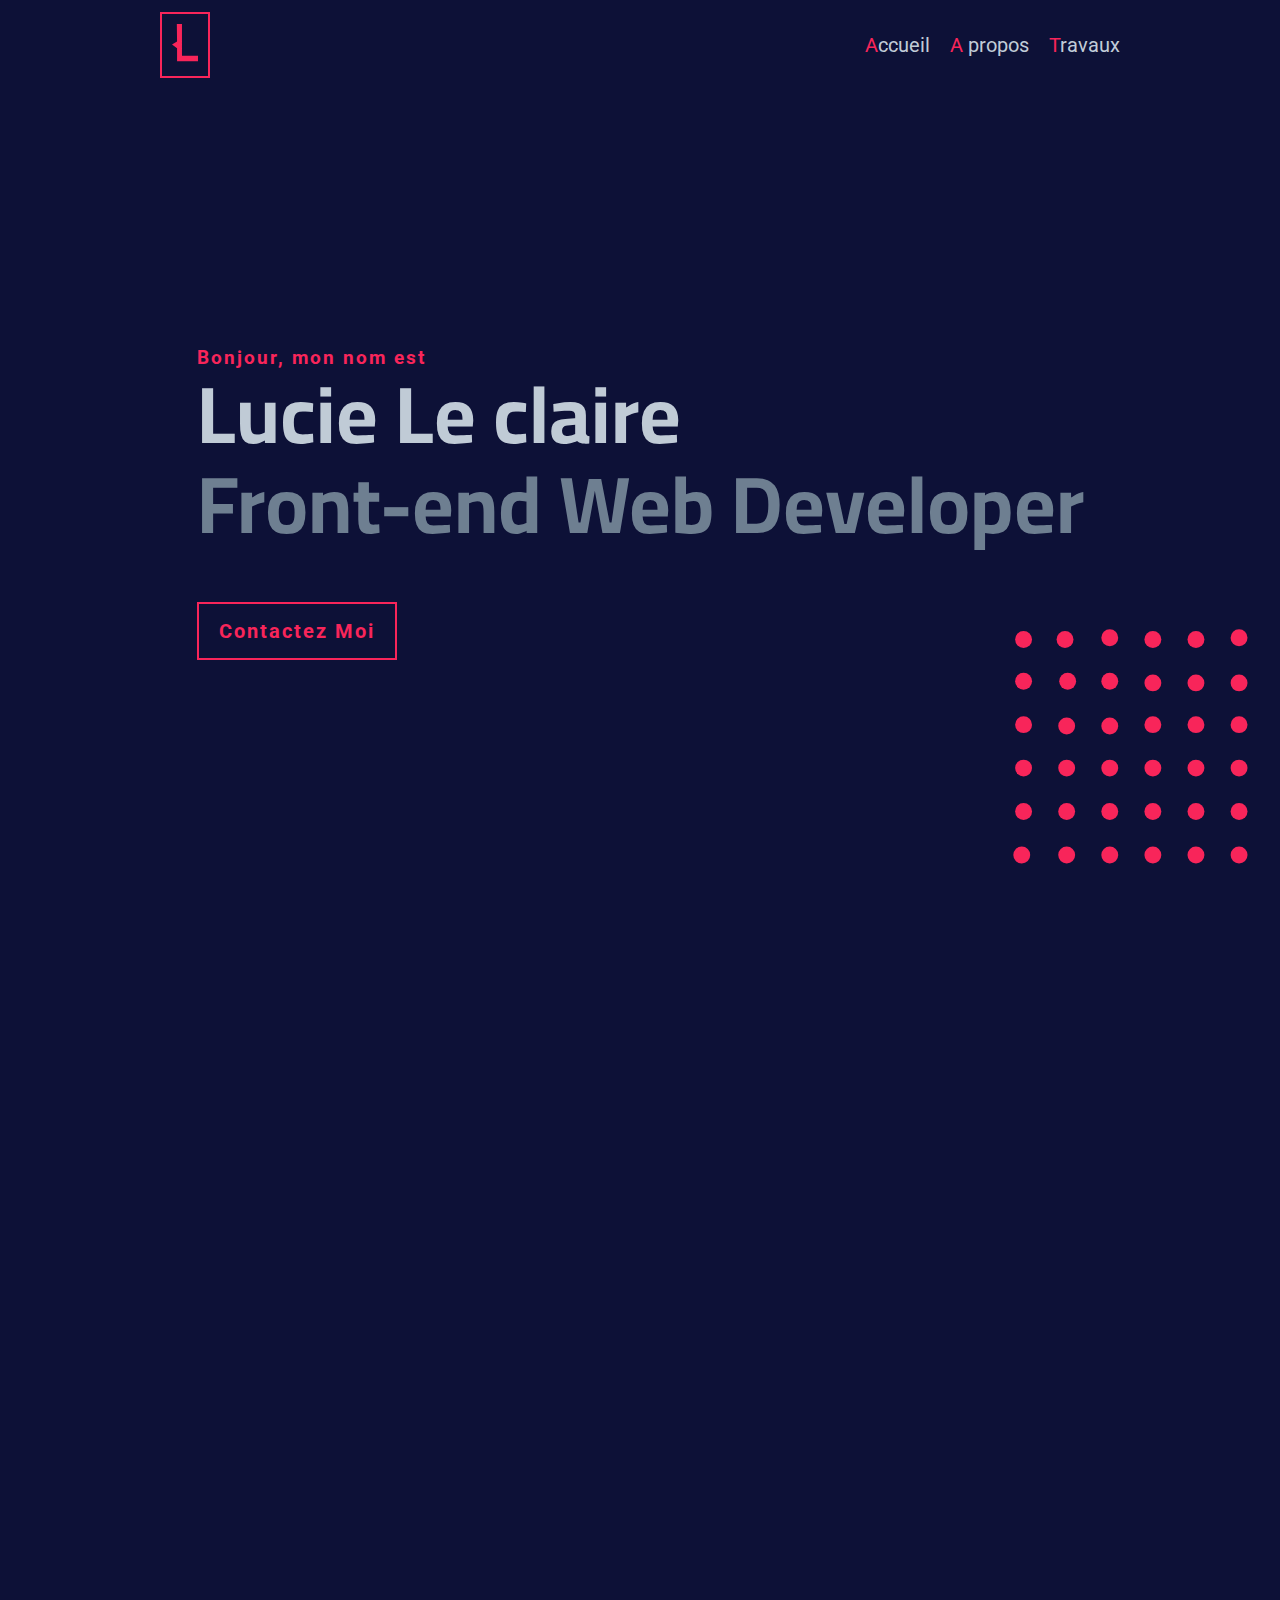
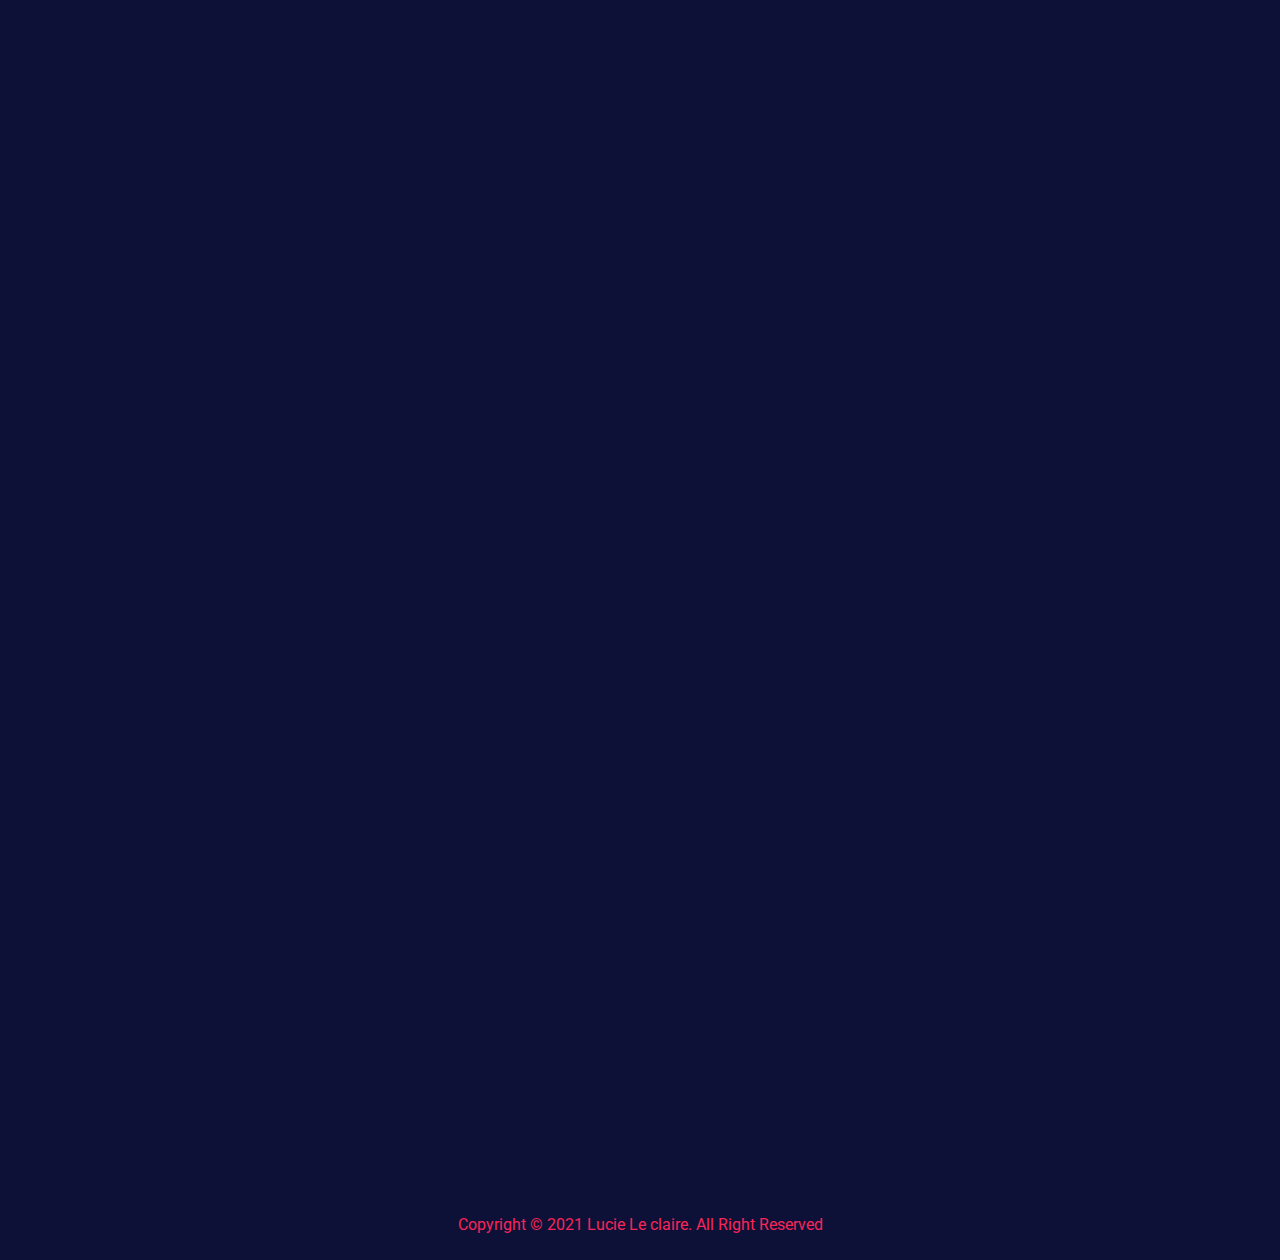
==== index.html @ 14a64bff "Portfolio" ====
<!DOCTYPE html>
<html lang="fr">

<head>
  <meta charset="utf-8" />
  <meta name="viewport" content="width=device-width, initial-scale=1.0" />
  <title>Lucie Le claire - Portfolio</title>
  <link rel="preconnect" href="https://fonts.googleapis.com">
  <link rel="preconnect" href="https://fonts.gstatic.com" crossorigin>
  <link
    href="https://fonts.googleapis.com/css2?family=Cairo:wght@400;600;700;900&family=Roboto:ital,wght@0,100;0,300;0,400;0,500;0,700;0,900;1,100;1,300;1,400;1,500;1,700;1,900&display=swap"
    rel="stylesheet">
  <link rel="stylesheet" href="style/style.css" />
</head>

<body>
  <header>
    <div class="banner" id="#banner">
      <div class="dot" data-0-top="opacity:0;" data-200-top="opacity:1;">
        <svg xmlns="http://www.w3.org/2000/svg" viewBox="0 0 500 500">
          <defs>
            <style>
              .a {
                fill: #f8255a;
              }
            </style>
          </defs>
          <circle class="a" cx="69.6" cy="431.58" r="14.09" />
          <circle class="a" cx="72.64" cy="286.83" r="14.09" />
          <circle class="a" cx="72.64" cy="359.2" r="14.09" />
          <circle class="a" cx="144.46" cy="359.2" r="14.09" />
          <circle class="a" cx="216.29" cy="359.2" r="14.09" />
          <circle class="a" cx="288.11" cy="359.2" r="14.09" />
          <circle class="a" cx="359.93" cy="359.2" r="14.09" />
          <circle class="a" cx="431.76" cy="359.2" r="14.09" />
          <circle class="a" cx="431.76" cy="431.58" r="14.09" />
          <circle class="a" cx="359.93" cy="431.58" r="14.09" />
          <circle class="a" cx="288.11" cy="431.58" r="14.09" />
          <circle class="a" cx="216.29" cy="431.58" r="14.09" />
          <circle class="a" cx="144.46" cy="431.58" r="14.09" />
          <circle class="a" cx="144.46" cy="216.66" r="14.09" />
          <circle class="a" cx="216.29" cy="216.66" r="14.09" />
          <circle class="a" cx="288.11" cy="214.45" r="14.09" />
          <circle class="a" cx="359.93" cy="214.45" r="14.09" />
          <circle class="a" cx="431.76" cy="214.45" r="14.09" />
          <circle class="a" cx="431.76" cy="286.83" r="14.09" />
          <circle class="a" cx="359.93" cy="286.83" r="14.09" />
          <circle class="a" cx="288.11" cy="286.83" r="14.09" />
          <circle class="a" cx="216.29" cy="286.83" r="14.09" />
          <circle class="a" cx="144.46" cy="286.83" r="14.09" />
          <circle class="a" cx="431.76" cy="69.7" r="14.09" />
          <circle class="a" cx="431.76" cy="144.84" r="14.09" />
          <circle class="a" cx="359.93" cy="144.84" r="14.09" />
          <circle class="a" cx="288.11" cy="144.84" r="14.09" />
          <circle class="a" cx="216.29" cy="142.08" r="14.09" />
          <circle class="a" cx="146.12" cy="142.08" r="14.09" />
          <circle class="a" cx="72.64" cy="142.08" r="14.09" />
          <circle class="a" cx="72.64" cy="214.45" r="14.09" />
          <circle class="a" cx="72.64" cy="72.46" r="14.09" />
          <circle class="a" cx="141.7" cy="72.46" r="14.09" />
          <circle class="a" cx="216.29" cy="69.7" r="14.09" />
          <circle class="a" cx="288.11" cy="72.46" r="14.09" />
          <circle class="a" cx="359.93" cy="72.46" r="14.09" />
        </svg>
      </div>
      <nav>
        <div class="container">
          <div class="nav-flex">
            <div class="logo">
              <svg xmlns="http://www.w3.org/2000/svg" viewBox="0 0 347.92 500">
                <defs>
                  <style>
                    .a {
                      fill: #f8255a;
                    }
                  </style>
                </defs>
                <polygon class="a"
                  points="64.72 0.42 67.71 233.51 0.03 275.95 67.71 324.54 67.71 499.81 347.95 499.81 347.95 426.01 133.5 426.01 133.5 -0.19 64.72 0.42" />
              </svg>
            </div>
            <ul>
              <li><a href="#banner"><span>A</span>ccueil</a></li>
              <li><a href="#about"><span>A</span> propos</a></li>
              <li><a href="#work"><span>T</span>ravaux</a></li>
            </ul>
          </div>
        </div>
      </nav>
      <div class="banner-flex">
        <div class="banner-text">
          <h3>Bonjour, mon nom est</h3>
          <h1>Lucie Le claire</h1>
          <h2>Front-end Web Developer</h2>
          <a href="mailto: lucie.leclaire44@gmail.com">Contactez Moi</a>
        </div>
      </div>
    </div>
    </div>
  </header>
  <section class="about" id="about" data-500-top="opacity:0;" data-0-top="opacity:1;">
    <div class="container">
      <h2>A Propos</h2>
      <div class="about-flex">
        <div class="about-text">
          <p>Bonjour, je m’appelle Lucie Le claire, jeune française depuis quelques temps
            installée au Canada.</p>
          <p>Avec plusieurs années d’études et quelques expériences professionnelles
            (stages) dans le milieu de l’informatique, j’ai décidé de m’orienter vers le
            domaine dans lequel je me suis découverte une réelle passion, le
            développement et la création de sites web front-end.</p>
          <p>Je suis actuellement diplômée d’un AEC en Design Web au Collège CDI à
            Longueuil depuis le début de l’année. J’ai également suivi auparavant une
            formation en Techniques de l’informatique ainsi qu’en Systèmes
            Électroniques et Numériques. Ces formations très enrichissantes et en
            particulier la dernière, m’ont permis d’apprendre les différents langages du
            Web tout en les utilisant de façons concrètes lors de la réalisation de
            nombreux travaux pratiques.</p>
          <p>Très organisée, avec le sens du détail, je suis toujours à l’affut des nouvelles
            tendances pour stimuler ma créativité et innover. On trouve en moi une
            personne passionnée tant par le graphisme que par la musique, les jeux
            vidéo et les voyages. J’ai encore que quelques peu d’expérience dans le
            domaine, mais je suis très à l’écoute, minutieuse, curieuse et avec un bon
            sens de l’adaptation. Je suis donc à la recherche d’un emploi à temps plein
            en tant que Développeuse Web (front end) junior.</p>
          <a href="download/CV_Lucie_Le_claire.pdf" download>Téléchargez mon CV</a>
        </div>
        <div class="about-img">
          <img src="icons/pika.gif" alt="Pikachu">
        </div>
      </div>
    </div>
  </section>
  <section id="work" class="work" data-500-top="opacity:0;" data-0-top="opacity:1;">
    <div class="container">
      <h2>Mes Travaux</h2>
      <div class="work-card">
        <div class="card">
          <div class="imgBx">
            <img src="project/banner-tattoo.png">
          </div>
          <div class="contentBx">
            <div class="content">
              <h3>Tattoo Shop</h3>
              <a href="project/tattoo_shop/index.html" target="_blank">Voir</a>
            </div>
          </div>
        </div>
        <div class="card">
          <div class="imgBx">
            <img src="project/banner-authentik.png">
          </div>
          <div class="contentBx">
            <div class="content">
              <h3>Authentik Shop</h3>
              <a href="project/authentik_shop/index.html" target="_blank">Voir</a>
            </div>
          </div>
        </div>
      </div>
    </div>
    </div>
  </section>
  <footer>
    <p>Copyright &copy; 2021 Lucie Le claire. All Right Reserved</p>
  </footer>
  <script src="js/Skrollr.js"></script>
  <script type="text/javascript">
    var s = skrollr.init();
  </script>
</body>

</html>
---- style/style.css ----
/* 
COLOR:
Pink : #F8255A
Blue : #0D1137

Font : 
font-family: 'Cairo', sans-serif;
font-family: 'Roboto', sans-serif;
*/
/********************* GENERAL **************************/
* {
  margin: 0;
  padding: 0;
  box-sizing: border-box;
  text-decoration: none;
  position: relative;
}

h1,
h2,
h3,
h4,
h5,
h6 {
  font-family: "Cairo", sans-serif;
}

body {
  font-family: "Roboto", sans-serif;
  background-color: #0d1137;
  animation: fadeInAnimation ease-in 2s;
  animation-iteration-count: 1;
  animation-fill-mode: forwards;
}

@keyframes fadeInAnimation {
  0% {
    opacity: 0;
  }

  100% {
    opacity: 1;
  }
}

.container {
  max-width: 960px;
  margin-left: auto;
  margin-right: auto;
}

section {
  padding: 200px 0;
}

/*********************** NAVIGATION *********************/
nav .nav-flex {
  display: flex;
  justify-content: space-between;
  align-items: center;
  height: 10vh;
}

nav .nav-flex ul {
  display: flex;
  justify-content: right;
  align-items: center;
  list-style-type: none;
}

nav .nav-flex ul li {
  margin-left: 20px;
  font-size: 20px;
}

nav .nav-flex ul li span {
  color: #f8255a;
}

nav .nav-flex a {
  text-decoration: none;
  color: #c1ccd7;
}

nav .nav-flex a:hover {
  color: #f8255a;
  transition: 0.5s;
}

.logo {
  width: 50px;
  border: 2px solid #f8255a;
  padding: 10px;
}

/********************** BANNER *******************/
.banner-flex {
  height: 90vh;
  display: flex;
  justify-content: center;
  align-items: center;
}

.banner-text h3 {
  color: #f8255a;
  font-family: "Roboto", sans-serif;
  margin-bottom: -30px;
  letter-spacing: 2px;
}

.banner-text h1 {
  color: #c0cbd6;
  font-size: 80px;
  margin-bottom: -60px;
}

.banner-text h2 {
  font-size: 80px;
  color: #6e7f91;
  margin-bottom: 40px;
}

.banner-text a {
  text-decoration: none;
  color: #f8255a;
  border: 2px solid #f8255a;
  padding: 15px 20px;
  font-size: 20px;
  margin-right: 20px;
  font-weight: 700;
  letter-spacing: 2px;
}

.banner-text a:hover {
  background-color: #f8255a;
  color: #0d1137;
  transition: 0.5s;
}

.dot {
  width: 300px;
  position: absolute;
  bottom: 0;
  right: 0;
  z-index: -2;
}

/******************************** ABOUT ************************/
section.about {
  transition: 0.5s;
}

.about-flex {
  display: flex;
  justify-content: space-between;
  align-items: center;
}

.about-text {
  margin-right: 80px;
  width: 800px;
  text-align: justify;
  position: relative;
}

.about-text p {
  color: #c1ccd7;
  font-size: 16px;
  line-height: 25px;
}

.about h2 {
  text-align: left;
  font-size: 45px;
  color: #f8255a;
  margin-bottom: 20px;
}

.about-img {
  width: 300px;
}

.about-img img {
  max-width: 100%;
  height: auto;
}

.about-text a {
  position: absolute;
  text-decoration: none;
  color: #f8255a;
  border: 2px solid #f8255a;
  padding: 15px 20px;
  font-size: 20px;
  margin-top: 30px;
  font-weight: 700;
}

.about-text a:hover {
  background-color: #f8255a;
  color: #0d1137;
  transition: 0.5s;
}

/****************** WORK ******************/
section.work {
  display: flex;
  justify-content: center;
  align-items: center;
}

.work h2 {
  text-align: left;
  font-size: 45px;
  color: #f8255a;
  margin-bottom: 20px;
}

.work .work-card {
  position: relative;
  display: flex;
  justify-content: center;
  align-items: center;
  flex-wrap: wrap;
}

.work .card {
  position: relative;
  width: 450px;
  height: 450px;
  margin: 15px;
  overflow: hidden;
  color:#c1ccd7;
}

.work .imgBx,
.contentBx {
  position: absolute;
  top: 0;
  left: 0;
  width: 100%;
  height: 100%
}

.work .imgBx img {
  position: absolute;
  top: 0;
  left: 0;
  width: 100%;
  height: 100%;
  object-fit: cover;
}

.work .contentBx::before {
  content: "";
  position: absolute;
  top: 0;
  left: 0;
  width: 100%;
  height: 100%;
  background-color:#f8255a;
  opacity: 0.5;
  transition: transform 0.5s ease-in-out;
  transform: scaleX(0);
  transform-origin: right;
  transition-delay: 0.5s;
}

.work .card:hover .contentBx::before {
  transition: transform 0.5s ease-in-out;
  transform: scaleX(1);
  transform-origin: left;
  transition-delay: 0s;
}

.work .card:hover .contentBx {
  display: flex;
  justify-content: center;
  align-items: center;
}

.work .card .contentBx {
  display: flex;
  justify-content: center;
  align-items: center;
}

.work .card .contentBx .content {
  position: relative;
  padding: 30px;
  z-index: 100;
  transition: 0.5s;
  transform: translateX(-1000px);
  text-align: justify;
  transition-delay: 0s;
}

.work .card:hover .contentBx .content {
  transform: translateX(0);
  transition-delay: 0.5s;
}

.work .card .contentBx .content h3 {
  font-size: 30px;
  text-transform: uppercase;
  letter-spacing: 1px;
  margin-bottom: 20px;
}

.work .card .contentBx .content p {
  margin-bottom: 40px;
}

.work .card .contentBx .content a {
  padding: 10px 20px;
  color:#0d1137;
  background-color: #c0cbd6;
  transition: 0.5s;
  transition-delay: 0.5s;
  letter-spacing: 2px;
}

.work .card .contentBx .content a:hover {
  background: #0d1137;
  color: #c0cbd6;
  transition: 0.5s;
  margin: auto;
}



/********************** FOOTER *******************/
footer {
  height: 5vh;
  text-align: center;
  color: #f8255a;
}

/*********************** MEDIA QUERIES **************/
@media screen and (max-width: 960px) {
  .container {
    max-width: 600px;
    margin-left: auto;
    margin-right: auto;
  }

  .banner-text h3 {
    color: #f8255a;
    font-family: "Roboto", sans-serif;
    margin-bottom: -10px;
    letter-spacing: 2px;
  }

  .banner-text h1 {
    color: #c0cbd6;
    font-size: 50px;
    margin-bottom: -40px;
  }

  .banner-text h2 {
    font-size: 50px;
    color: #6e7f91;
    margin-bottom: 40px;
  }

  .card {
    margin: auto;
    margin-bottom: 50px;
  }

  .card-img {
    width: 350px;
  }

  .card-img img {
    height: 350px;
    object-fit: cover;
  }

  .card-text {
    width: 350px;
  }

  .work h2 {
    text-align: center;
  }
}

@media screen and (max-width: 660px) {
  .banner-flex {
    height: 60vh;
  }

  .container {
    max-width: 300px;
    margin-left: auto;
    margin-right: auto;
  }

  nav .nav-flex ul li {
    margin-left: 10px;
    font-size: 15px;
  }

  .dot {
    width: 250px;
    position: absolute;
    left: 30%;
    bottom: -20%;
    right: 0;
    text-align: center;
    z-index: -2;
  }

  .banner-text h3{
    font-size: 15px;
  }

  .banner-text h1 {
    font-size: 40px;
    margin-bottom: -20px;
  }

  .banner-text h2 {
    font-size: 25px;
    color: #6e7f91;
    margin-bottom: 40px;
  }

  .about-flex {
    display: flex;
    justify-content: space-between;
    align-items: center;
    flex-wrap: wrap;
  }

  .about-text {
    margin: auto;
    font-size: 10px;
    text-align:justify
  }

  .about-text p{
    font-size: 15px;
    text-align:justify;
  }
    
  .about h2 {
    text-align: center;
  }
  
  .about-img {
    margin-top: 100px;
    width: 200px;
  }
  
  .about-img img {
    max-width: 100%;
    height: auto;
  }

  .card {
    margin: auto;
    margin-bottom: 50px;
  }

  .card-img {
    width: 300px;
  }

  .card-img img {
    height: 300px;
    object-fit: cover;
  }

  .card-text {
    width: 300px;
  }

  .work h2 {
    text-align: center;
  }
}
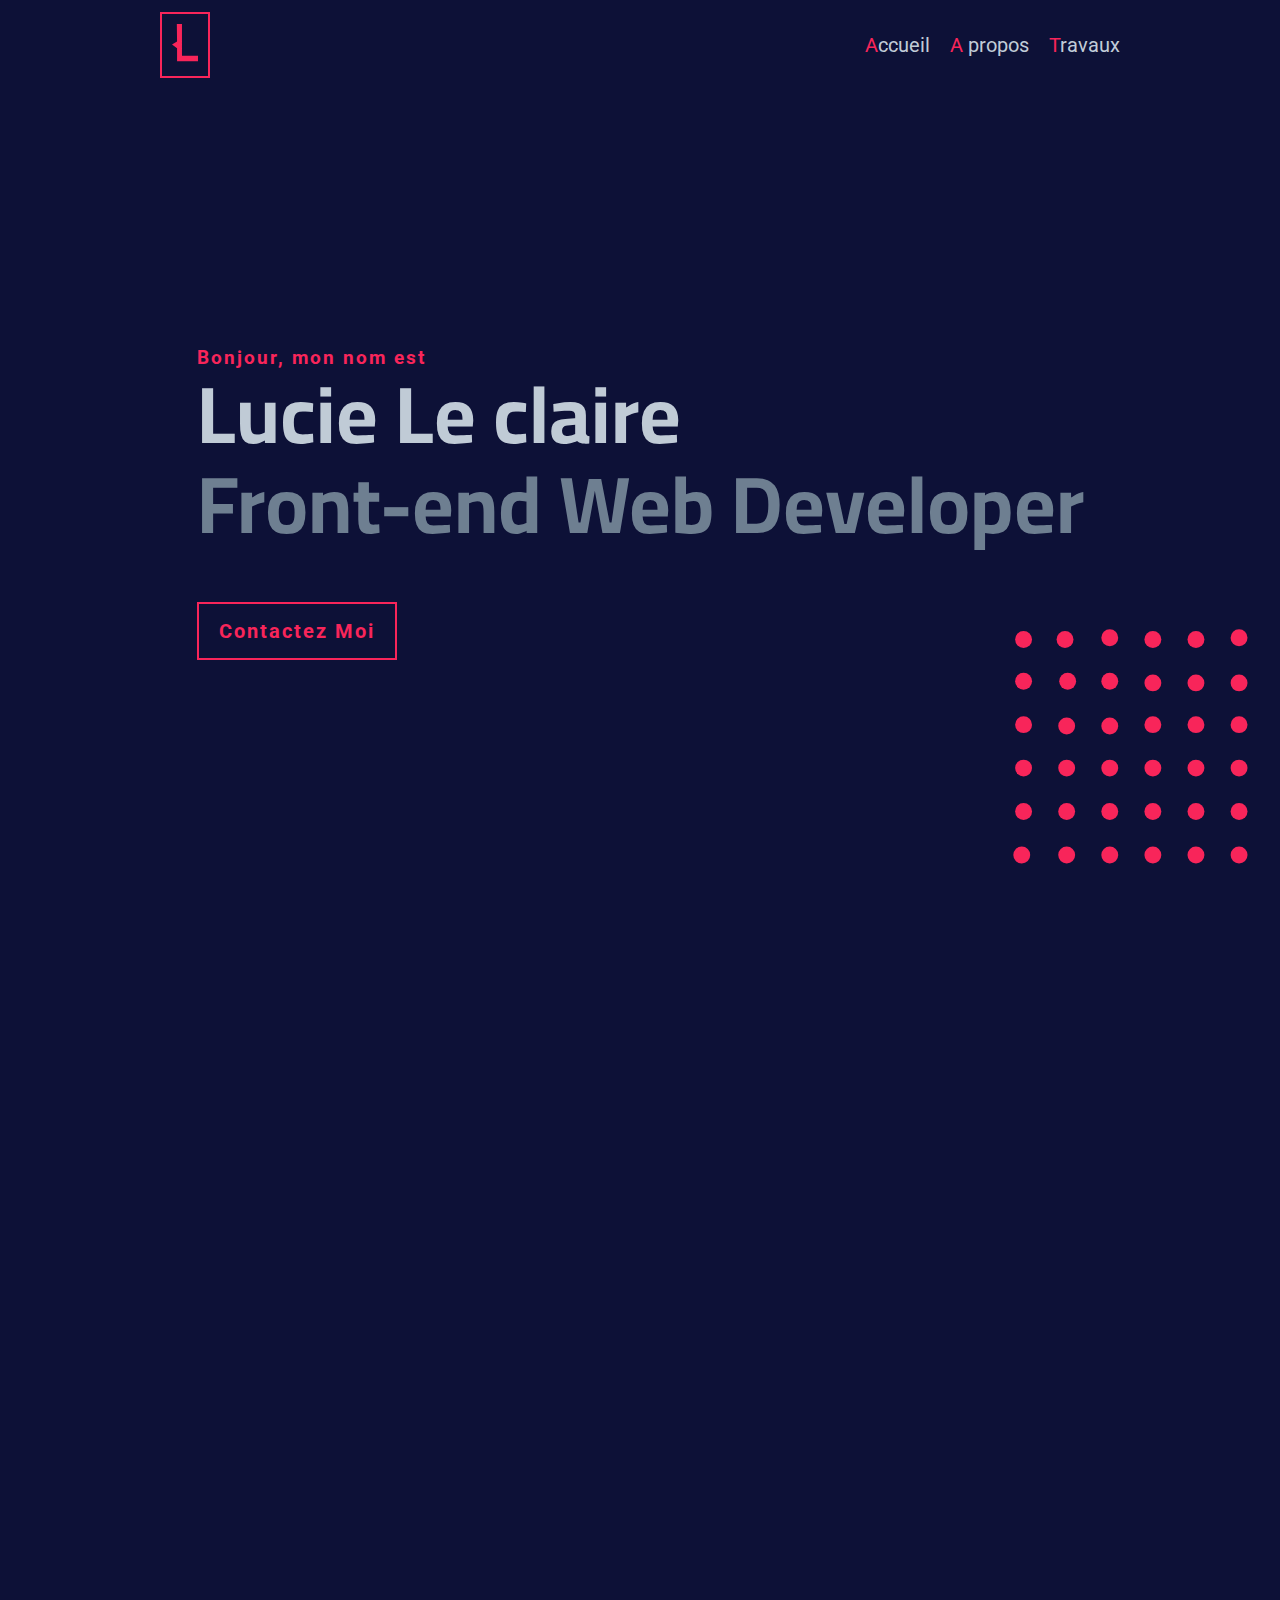
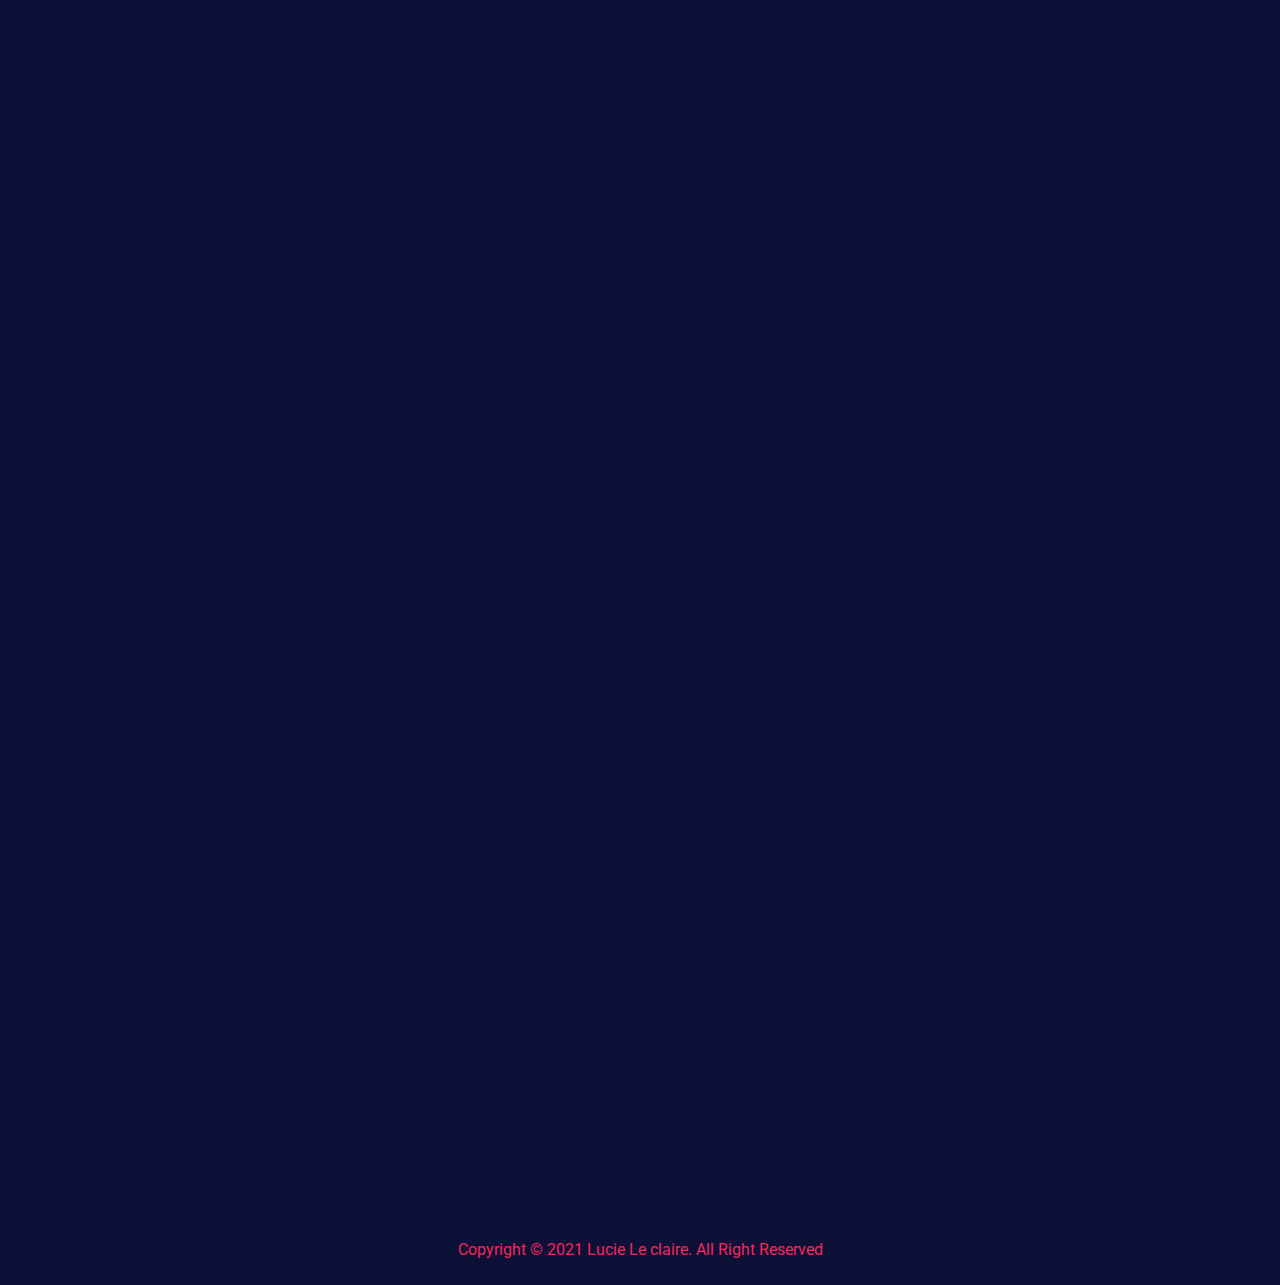
==== commit ac58e5ca: "update index.html" ====
--- a/index.html
+++ b/index.html
@@ -103,7 +103,7 @@
       <h2>A Propos</h2>
       <div class="about-flex">
         <div class="about-text">
-          <p>Bonjour, je m’appelle Lucie Le claire, jeune française depuis quelques temps
+          <p>Bonjour, je m’appelle Lucie Le claire, jeune française depuis quelques années
             installée au Canada.</p>
           <p>Avec plusieurs années d’études et quelques expériences professionnelles
             (stages) dans le milieu de l’informatique, j’ai décidé de m’orienter vers le
@@ -111,15 +111,15 @@
             développement et la création de sites web front-end.</p>
           <p>Je suis actuellement diplômée d’un AEC en Design Web au Collège CDI à
             Longueuil depuis le début de l’année. J’ai également suivi auparavant une
-            formation en Techniques de l’informatique ainsi qu’en Systèmes
-            Électroniques et Numériques. Ces formations très enrichissantes et en
-            particulier la dernière, m’ont permis d’apprendre les différents langages du
+            formation en Systèmes Électroniques et Numériques (France) ainsi que deux session en Technique de l'informatique (DEC), 
+            c'est dans cette formation que j'ai compris que j'adorais créer des sites Web. 
+            Ces formations très enrichissantes, m’ont permis d’apprendre les différents langages du
             Web tout en les utilisant de façons concrètes lors de la réalisation de
             nombreux travaux pratiques.</p>
           <p>Très organisée, avec le sens du détail, je suis toujours à l’affut des nouvelles
             tendances pour stimuler ma créativité et innover. On trouve en moi une
-            personne passionnée tant par le graphisme que par la musique, les jeux
-            vidéo et les voyages. J’ai encore que quelques peu d’expérience dans le
+            personne passionnée tant par le graphisme que par les jeux
+            vidéo, le cinéma et les voyages. J’ai encore que peu d’expérience dans le
             domaine, mais je suis très à l’écoute, minutieuse, curieuse et avec un bon
             sens de l’adaptation. Je suis donc à la recherche d’un emploi à temps plein
             en tant que Développeuse Web (front end) junior.</p>
